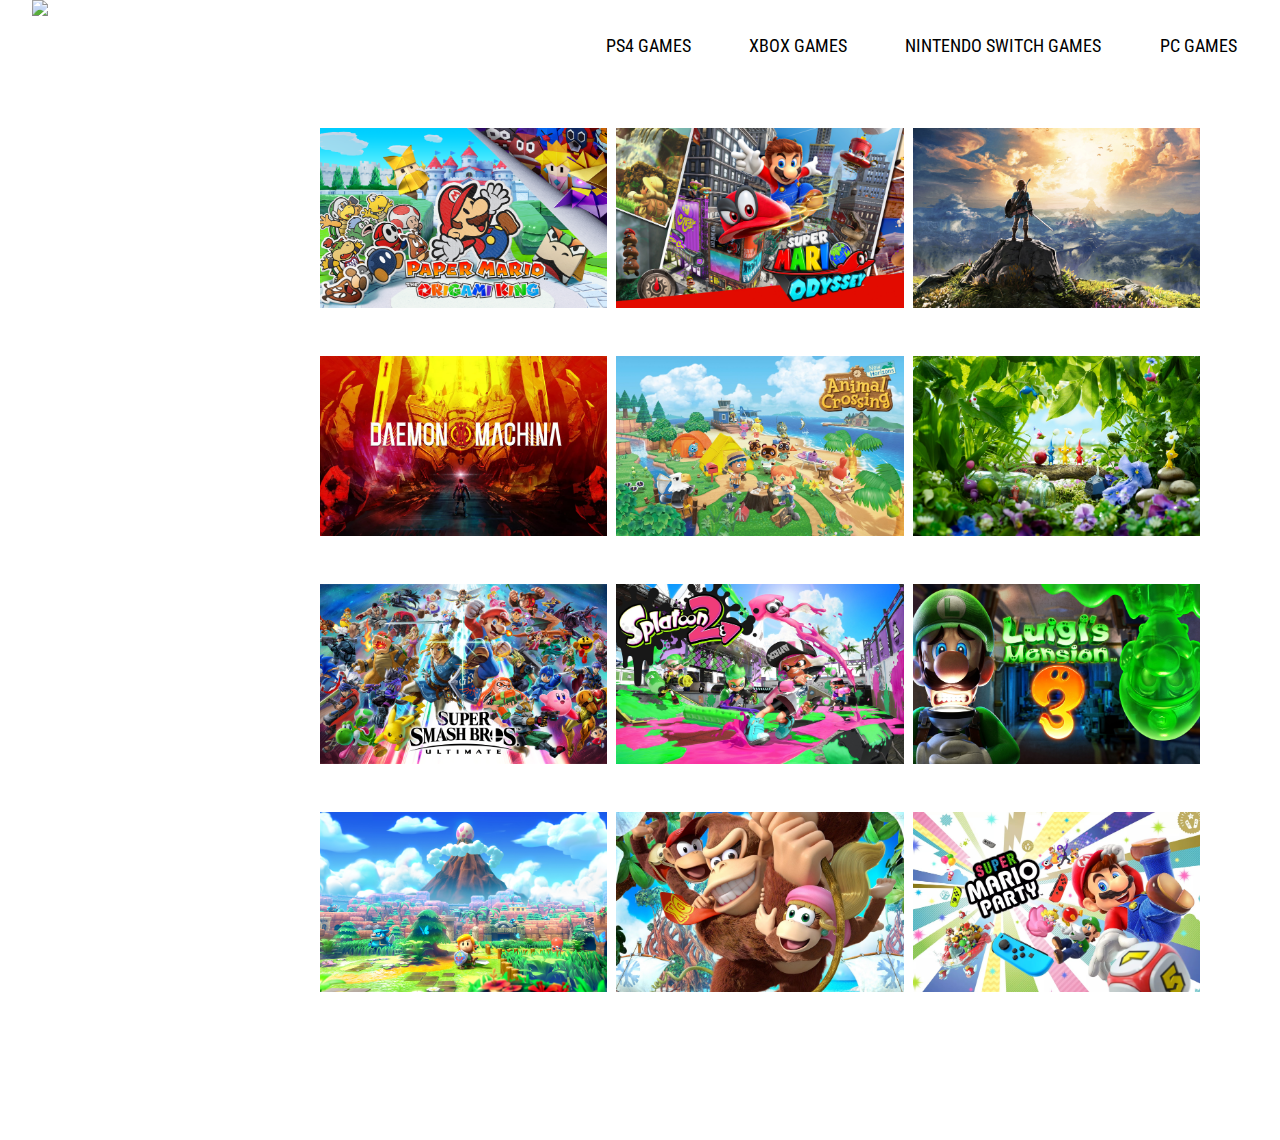
==== nintendo.html @ 9702265d "Add files via upload" ====
<!DOCTYPE html>
<html lang="en">
<head>
    <meta charset="UTF-8">
    <meta name="viewport" content="width=device-width, initial-scale=1.0">
    <link rel="stylesheet" href="css/nintendo.css">
    <title>Nintendo</title>
</head>
<body>
    <div class="container">
        <header>
            <img class="logo" src="https://img.icons8.com/dotty/80/000000/controller.png"/>
            <ul>
                <li class="ps4">
                    <a href="ps4.html">Ps4 Games</a> 
                </li>
                <li class="xbox">
                   <a href="xbox.html">xbox Games</a> 
                </li>
                <li class="nintendo">
                    <a href="nintendo.html">Nintendo Switch Games</a> 
                </li>
                <li class="pc">
                    <a href="pc.html">Pc Games</a>
                </li>
            </ul>
        </header>
    <div class="nintendo-grid">
        <div class="grid-item1">
            <img class="paper" src="images/PaperMario.png" alt="">
        </div>
        <div class="grid-item2">
            <img class="odyssey" src="images/SuperMarioOdyssey.png" alt="">
        </div>
        <div class="grid-item3">
            <img class="zelda" src="images/LegendOfZelda.jpg" alt="">
        </div>
        <div class="grid-item4">
            <img class="daemon" src="images/DaemonXMachina.jpg" alt="">
        </div>
        <div class="grid-item5">
            <img class="animal" src="images/AnimalCrossing.jpg" alt="">
        </div>
        <div class="grid-item6">
            <img class="pikmin" src="images/Pikmin.jpg" alt="">
        </div>
        <div class="grid-item7">
            <img class="bros" src="images/SmashBros.png" alt="">
        </div>
        <div class="grid-item8">
            <img class="splatoon" src="images/Splatoon2.jpg" alt="">
        </div>
        <div class="grid-item9">
            <img class="luigi" src="images/LuigisMansion3.jpg" alt="">
        </div>
        <div class="grid-item10">
            <img class="link" src="images/LinksAwakening.png" alt="">
        </div>
        <div class="grid-item11">
            <img class="kong" src="images/DonkeyKong.jpg" alt="">
        </div>
        <div class="grid-item12">
            <img class="party" src="images/SuperMarioParty.jpg" alt="">
        </div>
    </div>
</body>
</html>
---- css/nintendo.css ----
@import url('https://fonts.googleapis.com/css2?family=Roboto+Condensed&display=swap');

*{
    margin: 0;
    padding: 0;
    box-sizing: border-box;
}

body{
    font-family: 'Roboto Condensed', sans-serif;
    overflow-x: hidden;

}


header{
    position: fixed;
    background-color: white;  
    width: 100% ;
    max-height: 80px;
    top: 0;
    left: 0;
    z-index: 10;
    position: fixed;
    
   
}

ul{
    color: black;
    list-style: none;
    float: right;
    font-size: 18px;
    text-transform: uppercase;
    margin-right: 1rem;

}

li{
    margin: 1.7rem;
    display: inline-block;
    position: relative;
    top: 0.5rem;
}
.logo{
   margin-left: 2em;



    
    
}

a{
    text-decoration: none;
    color: black;
}

.ps4 :hover{
    border-bottom: 2px solid blue;
    transition: 100ms ease-out ;
    

}

.xbox :hover{
    border-bottom: 2px solid green;
    transition: 100ms ease-out ;
}

.nintendo :hover{
    border-bottom: 2px solid red;
    transition: 100ms ease-out ;
}

.pc :hover{
    border-bottom: 2px solid black;
    transition: 100ms ease-out ;
}

.nintendo-grid{
    display: grid;
    grid-template-rows:    repeat(5, 100px);
    grid-template-columns: repeat(3, 1fr);
    margin-top: 8em;
    grid-gap: 1%;
    margin-left: 20em;
    grid-row-gap: 8em;

}

.paper{
    object-fit: cover;
    width: 100%;
}

.odyssey{
    object-fit: cover;
    width: 100%;
}

.zelda{
    object-fit: cover;
    width: 100%;
}

.container{
    width: 1200px;
}

.daemon{
    object-fit: cover;
    width: 100%;
}

.animal{
    object-fit: cover;
    width: 100%;
}

.pikmin{
    object-fit: cover;
    width: 100%;
}

.bros{
    object-fit: cover;
    width: 100%;
}

.splatoon{
    object-fit: cover;
    width: 100%;
}

.luigi{
    object-fit: cover;
    width: 100%;
}

.link{
    object-fit: cover;
    width: 100%;
}

.kong{
    object-fit: cover;
    width: 100%;
}

.party{
    object-fit: cover;
    width: 100%;
}

.grid-item1 :hover{
    transform: scale(1.2);
    transition: 300ms ease-out;
    cursor: pointer;
}

.grid-item2 :hover{
    transform: scale(1.2);
    transition: 300ms ease-out;
    cursor: pointer;

}

.grid-item3 :hover{
    transform: scale(1.2);
    transition: 300ms ease-out;
    cursor: pointer;

}

.grid-item4 :hover{
    transform: scale(1.2);
    transition: 300ms ease-out;
    cursor: pointer;

}

.grid-item5 :hover{
    transform: scale(1.2);
    transition: 300ms ease-out;
    cursor: pointer;

}

.grid-item6 :hover{
    transform: scale(1.2);
    transition: 300ms ease-out;
    cursor: pointer;

}

.grid-item7 :hover{
    transform: scale(1.2);
    transition: 300ms ease-out;
    cursor: pointer;

}

.grid-item8 :hover{
    transform: scale(1.2);
    transition: 300ms ease-out;
    cursor: pointer;

}

.grid-item9 :hover{
    transform: scale(1.2);
    transition: 300ms ease-out;
    cursor: pointer;

}

.grid-item10 :hover{
    transform: scale(1.2);
    transition: 300ms ease-out;
    cursor: pointer;

}

.grid-item11 :hover{
    transform: scale(1.2);
    transition: 300ms ease-out;
    cursor: pointer;

}

.grid-item12 :hover{
    transform: scale(1.2);
    transition: 300ms ease-out;
    cursor: pointer;

}
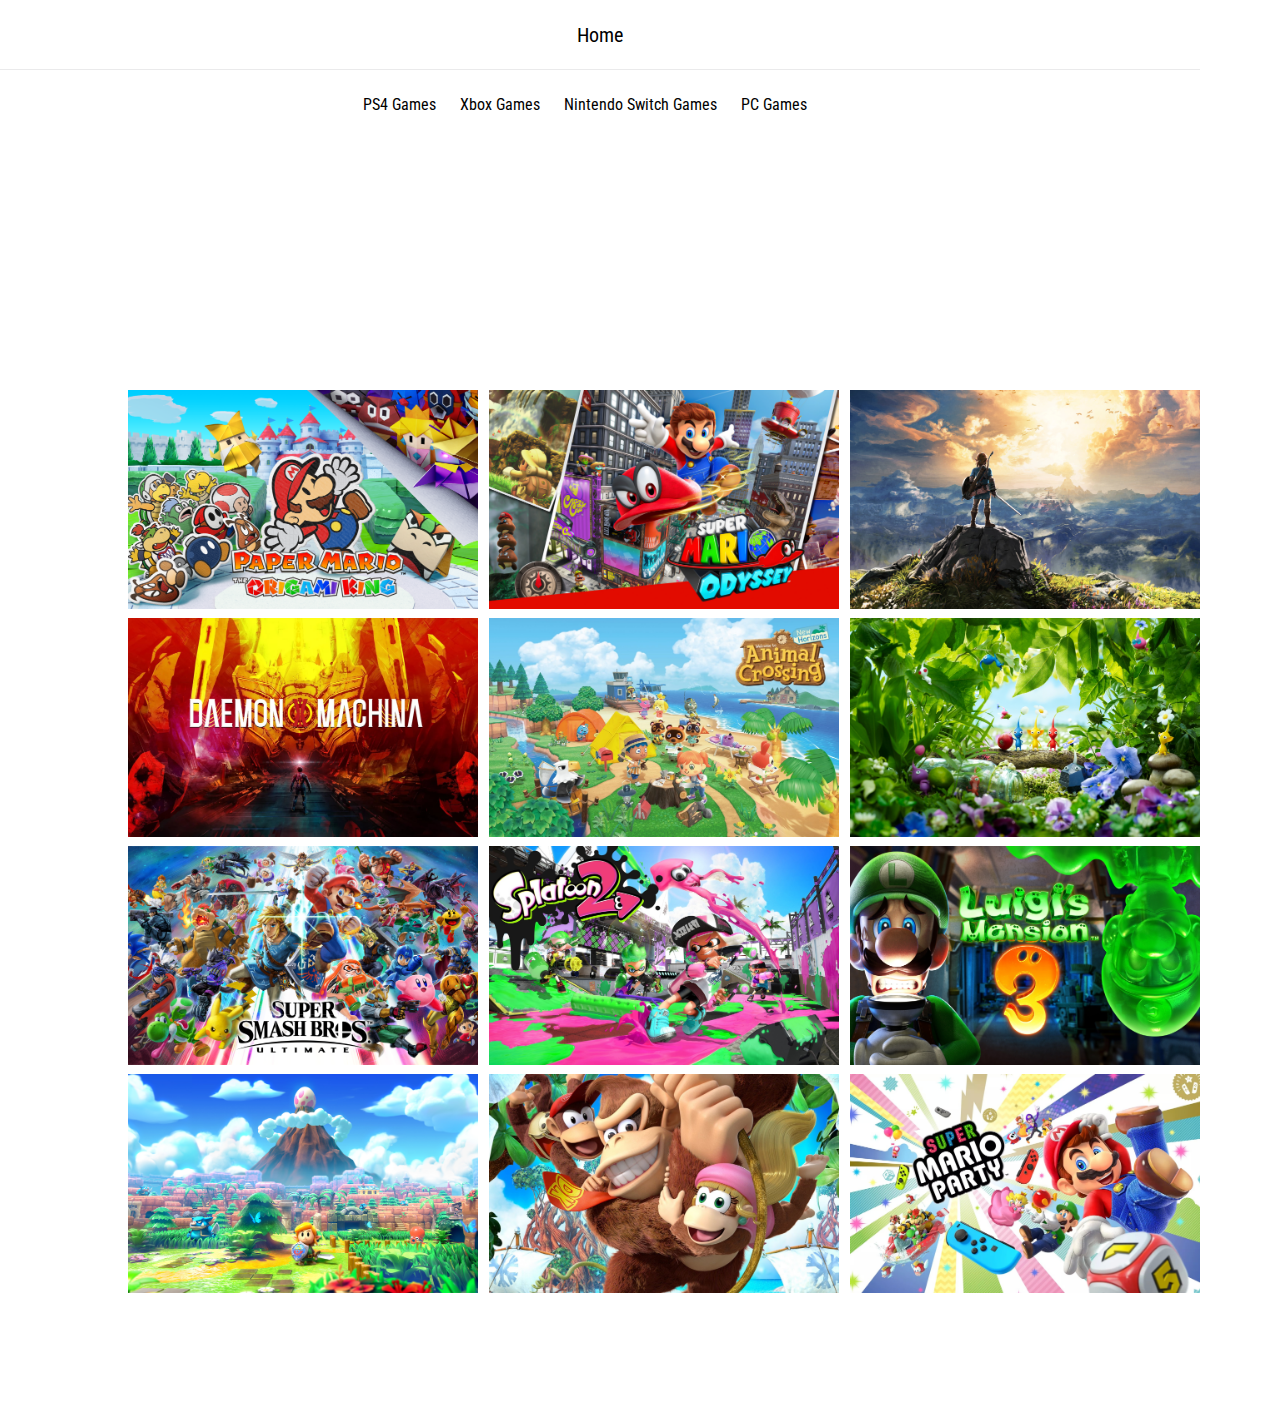
==== commit 9dcd81cd: "gfgf" ====
--- a/nintendo.html
+++ b/nintendo.html
@@ -1,67 +1,64 @@
-<!DOCTYPE html>
-<html lang="en">
-<head>
-    <meta charset="UTF-8">
-    <meta name="viewport" content="width=device-width, initial-scale=1.0">
-    <link rel="stylesheet" href="css/nintendo.css">
-    <title>Nintendo</title>
-</head>
-<body>
-    <div class="container">
-        <header>
-            <img class="logo" src="https://img.icons8.com/dotty/80/000000/controller.png"/>
-            <ul>
-                <li class="ps4">
-                    <a href="ps4.html">Ps4 Games</a> 
-                </li>
-                <li class="xbox">
-                   <a href="xbox.html">xbox Games</a> 
-                </li>
-                <li class="nintendo">
-                    <a href="nintendo.html">Nintendo Switch Games</a> 
-                </li>
-                <li class="pc">
-                    <a href="pc.html">Pc Games</a>
-                </li>
-            </ul>
-        </header>
-    <div class="nintendo-grid">
-        <div class="grid-item1">
-            <img class="paper" src="images/PaperMario.png" alt="">
-        </div>
-        <div class="grid-item2">
-            <img class="odyssey" src="images/SuperMarioOdyssey.png" alt="">
-        </div>
-        <div class="grid-item3">
-            <img class="zelda" src="images/LegendOfZelda.jpg" alt="">
-        </div>
-        <div class="grid-item4">
-            <img class="daemon" src="images/DaemonXMachina.jpg" alt="">
-        </div>
-        <div class="grid-item5">
-            <img class="animal" src="images/AnimalCrossing.jpg" alt="">
-        </div>
-        <div class="grid-item6">
-            <img class="pikmin" src="images/Pikmin.jpg" alt="">
-        </div>
-        <div class="grid-item7">
-            <img class="bros" src="images/SmashBros.png" alt="">
-        </div>
-        <div class="grid-item8">
-            <img class="splatoon" src="images/Splatoon2.jpg" alt="">
-        </div>
-        <div class="grid-item9">
-            <img class="luigi" src="images/LuigisMansion3.jpg" alt="">
-        </div>
-        <div class="grid-item10">
-            <img class="link" src="images/LinksAwakening.png" alt="">
-        </div>
-        <div class="grid-item11">
-            <img class="kong" src="images/DonkeyKong.jpg" alt="">
-        </div>
-        <div class="grid-item12">
-            <img class="party" src="images/SuperMarioParty.jpg" alt="">
-        </div>
-    </div>
-</body>
+<!DOCTYPE html>
+<html lang="en">
+<head>
+    <meta charset="UTF-8">
+    <meta name="viewport" content="width=device-width, initial-scale=1.0">
+    <link rel="stylesheet" href="css/nintendo.css">
+    <title>Nintendo</title>
+</head>
+<body>
+    <div class="container">
+        <div class="nav">
+            <p  class="home">
+                <a href="index.html">Home</a> 
+            </p>
+
+            <label for="toggle">&#9776;</label>
+            <input type="checkbox" id="toggle">
+            <div class="menu">
+                <a href="ps4.html">PS4 Games</a>
+                <a href="xbox.html">Xbox Games</a>
+                <a href="nintendo.html">Nintendo Switch Games</a>
+                <a href="pc.html"><span>PC Games</span></a>
+            </div>
+        </div>
+    <div class="nintendo-grid">
+        <div class="grid-item1">
+            <img class="paper" src="images/PaperMario.png" alt="">
+        </div>
+        <div class="grid-item2">
+            <img class="odyssey" src="images/SuperMarioOdyssey.png" alt="">
+        </div>
+        <div class="grid-item3">
+            <img class="zelda" src="images/LegendOfZelda.jpg" alt="">
+        </div>
+        <div class="grid-item4">
+            <img class="daemon" src="images/DaemonXMachina.jpg" alt="">
+        </div>
+        <div class="grid-item5">
+            <img class="animal" src="images/AnimalCrossing.jpg" alt="">
+        </div>
+        <div class="grid-item6">
+            <img class="pikmin" src="images/Pikmin.jpg" alt="">
+        </div>
+        <div class="grid-item7">
+            <img class="bros" src="images/SmashBros.png" alt="">
+        </div>
+        <div class="grid-item8">
+            <img class="splatoon" src="images/Splatoon2.jpg" alt="">
+        </div>
+        <div class="grid-item9">
+            <img class="luigi" src="images/LuigisMansion3.jpg" alt="">
+        </div>
+        <div class="grid-item10">
+            <img class="link" src="images/LinksAwakening.png" alt="">
+        </div>
+        <div class="grid-item11">
+            <img class="kong" src="images/DonkeyKong.jpg" alt="">
+        </div>
+        <div class="grid-item12">
+            <img class="party" src="images/SuperMarioParty.jpg" alt="">
+        </div>
+    </div>
+</body>
 </html>--- a/css/nintendo.css
+++ b/css/nintendo.css
@@ -1,237 +1,262 @@
-@import url('https://fonts.googleapis.com/css2?family=Roboto+Condensed&display=swap');
-
-*{
-    margin: 0;
-    padding: 0;
-    box-sizing: border-box;
-}
-
-body{
-    font-family: 'Roboto Condensed', sans-serif;
-    overflow-x: hidden;
-
-}
-
-
-header{
-    position: fixed;
-    background-color: white;  
-    width: 100% ;
-    max-height: 80px;
-    top: 0;
-    left: 0;
-    z-index: 10;
-    position: fixed;
-    
-   
-}
-
-ul{
-    color: black;
-    list-style: none;
-    float: right;
-    font-size: 18px;
-    text-transform: uppercase;
-    margin-right: 1rem;
-
-}
-
-li{
-    margin: 1.7rem;
-    display: inline-block;
-    position: relative;
-    top: 0.5rem;
-}
-.logo{
-   margin-left: 2em;
-
-
-
-    
-    
-}
-
-a{
-    text-decoration: none;
-    color: black;
-}
-
-.ps4 :hover{
-    border-bottom: 2px solid blue;
-    transition: 100ms ease-out ;
-    
-
-}
-
-.xbox :hover{
-    border-bottom: 2px solid green;
-    transition: 100ms ease-out ;
-}
-
-.nintendo :hover{
-    border-bottom: 2px solid red;
-    transition: 100ms ease-out ;
-}
-
-.pc :hover{
-    border-bottom: 2px solid black;
-    transition: 100ms ease-out ;
-}
-
-.nintendo-grid{
-    display: grid;
-    grid-template-rows:    repeat(5, 100px);
-    grid-template-columns: repeat(3, 1fr);
-    margin-top: 8em;
-    grid-gap: 1%;
-    margin-left: 20em;
-    grid-row-gap: 8em;
-
-}
-
-.paper{
-    object-fit: cover;
-    width: 100%;
-}
-
-.odyssey{
-    object-fit: cover;
-    width: 100%;
-}
-
-.zelda{
-    object-fit: cover;
-    width: 100%;
-}
-
-.container{
-    width: 1200px;
-}
-
-.daemon{
-    object-fit: cover;
-    width: 100%;
-}
-
-.animal{
-    object-fit: cover;
-    width: 100%;
-}
-
-.pikmin{
-    object-fit: cover;
-    width: 100%;
-}
-
-.bros{
-    object-fit: cover;
-    width: 100%;
-}
-
-.splatoon{
-    object-fit: cover;
-    width: 100%;
-}
-
-.luigi{
-    object-fit: cover;
-    width: 100%;
-}
-
-.link{
-    object-fit: cover;
-    width: 100%;
-}
-
-.kong{
-    object-fit: cover;
-    width: 100%;
-}
-
-.party{
-    object-fit: cover;
-    width: 100%;
-}
-
-.grid-item1 :hover{
-    transform: scale(1.2);
-    transition: 300ms ease-out;
-    cursor: pointer;
-}
-
-.grid-item2 :hover{
-    transform: scale(1.2);
-    transition: 300ms ease-out;
-    cursor: pointer;
-
-}
-
-.grid-item3 :hover{
-    transform: scale(1.2);
-    transition: 300ms ease-out;
-    cursor: pointer;
-
-}
-
-.grid-item4 :hover{
-    transform: scale(1.2);
-    transition: 300ms ease-out;
-    cursor: pointer;
-
-}
-
-.grid-item5 :hover{
-    transform: scale(1.2);
-    transition: 300ms ease-out;
-    cursor: pointer;
-
-}
-
-.grid-item6 :hover{
-    transform: scale(1.2);
-    transition: 300ms ease-out;
-    cursor: pointer;
-
-}
-
-.grid-item7 :hover{
-    transform: scale(1.2);
-    transition: 300ms ease-out;
-    cursor: pointer;
-
-}
-
-.grid-item8 :hover{
-    transform: scale(1.2);
-    transition: 300ms ease-out;
-    cursor: pointer;
-
-}
-
-.grid-item9 :hover{
-    transform: scale(1.2);
-    transition: 300ms ease-out;
-    cursor: pointer;
-
-}
-
-.grid-item10 :hover{
-    transform: scale(1.2);
-    transition: 300ms ease-out;
-    cursor: pointer;
-
-}
-
-.grid-item11 :hover{
-    transform: scale(1.2);
-    transition: 300ms ease-out;
-    cursor: pointer;
-
-}
-
-.grid-item12 :hover{
-    transform: scale(1.2);
-    transition: 300ms ease-out;
-    cursor: pointer;
-
-}+@import url('https://fonts.googleapis.com/css2?family=Roboto+Condensed&display=swap');
+
+*{
+    margin: 0;
+    padding: 0;
+    box-sizing: border-box;
+}
+
+body{
+    font-family: 'Roboto Condensed', sans-serif;
+    overflow-x: hidden;
+
+}
+
+
+
+
+a{
+    text-decoration: none;
+    color: black;
+}
+
+.nav{
+    border-bottom: 1px solid #EAEAEB;
+    text-align: center;
+    height: 70px;
+    line-height: 70px;
+}
+.menu{
+    margin: 0 30px 0 0;
+}
+.menu a{
+    margin: 0 10px;
+    line-height: 70px;
+}
+
+label{
+    margin: 0 40px 0 0;
+    font-size: 26px;
+    display: none;
+    width: 26px;
+    float: right;
+}
+
+#toggle{
+    display: none;
+}
+
+.home{
+    text-align: center;
+    font-size: 20px;
+}
+
+.nintendo-grid{
+    display: grid;
+    grid-template-rows:    repeat(5, 100px);
+    grid-template-columns: repeat(3, 1fr);
+    margin-top: 20em;
+    grid-gap: 1%;
+    margin-left: 8em;
+    grid-row-gap: 8em;
+
+}
+
+.paper{
+    object-fit: cover;
+    width: 100%;
+}
+
+.odyssey{
+    object-fit: cover;
+    width: 100%;
+}
+
+.zelda{
+    object-fit: cover;
+    width: 100%;
+}
+
+.container{
+    width: 1200px;
+}
+
+.daemon{
+    object-fit: cover;
+    width: 100%;
+}
+
+.animal{
+    object-fit: cover;
+    width: 100%;
+}
+
+.pikmin{
+    object-fit: cover;
+    width: 100%;
+}
+
+.bros{
+    object-fit: cover;
+    width: 100%;
+}
+
+.splatoon{
+    object-fit: cover;
+    width: 100%;
+}
+
+.luigi{
+    object-fit: cover;
+    width: 100%;
+}
+
+.link{
+    object-fit: cover;
+    width: 100%;
+}
+
+.kong{
+    object-fit: cover;
+    width: 100%;
+}
+
+.party{
+    object-fit: cover;
+    width: 100%;
+}
+
+.grid-item1 :hover{
+    transform: scale(1.2);
+    transition: 300ms ease-out;
+    cursor: pointer;
+}
+
+.grid-item2 :hover{
+    transform: scale(1.2);
+    transition: 300ms ease-out;
+    cursor: pointer;
+
+}
+
+.grid-item3 :hover{
+    transform: scale(1.2);
+    transition: 300ms ease-out;
+    cursor: pointer;
+
+}
+
+.grid-item4 :hover{
+    transform: scale(1.2);
+    transition: 300ms ease-out;
+    cursor: pointer;
+
+}
+
+.grid-item5 :hover{
+    transform: scale(1.2);
+    transition: 300ms ease-out;
+    cursor: pointer;
+
+}
+
+.grid-item6 :hover{
+    transform: scale(1.2);
+    transition: 300ms ease-out;
+    cursor: pointer;
+
+}
+
+.grid-item7 :hover{
+    transform: scale(1.2);
+    transition: 300ms ease-out;
+    cursor: pointer;
+
+}
+
+.grid-item8 :hover{
+    transform: scale(1.2);
+    transition: 300ms ease-out;
+    cursor: pointer;
+
+}
+
+.grid-item9 :hover{
+    transform: scale(1.2);
+    transition: 300ms ease-out;
+    cursor: pointer;
+
+}
+
+.grid-item10 :hover{
+    transform: scale(1.2);
+    transition: 300ms ease-out;
+    cursor: pointer;
+
+}
+
+.grid-item11 :hover{
+    transform: scale(1.2);
+    transition: 300ms ease-out;
+    cursor: pointer;
+
+}
+
+.grid-item12 :hover{
+    transform: scale(1.2);
+    transition: 300ms ease-out;
+    cursor: pointer;
+
+}
+
+@media only screen and (max-width:500px){
+    .container{
+        width: 100%;
+    }
+
+    label{
+        display: block;
+        cursor: pointer;
+    }
+    .menu{
+        text-align: center;
+        width: 100%;
+        display: none;
+    }
+
+    .menu a{
+        display: block;
+        border-bottom: 1px solid #EAEAEB;
+        margin: 0;
+        clear: right;
+
+    }
+    #toggle:checked + .menu{
+        display: block;
+    }
+
+    .nintendo-grid{
+        margin-left: -0.5%;
+        margin-top: 22em;
+        
+    }
+    .container{
+        width: 100%;
+    }
+}
+
+@media only screen and (max-width:1200px){
+    .container{
+        width: 100%;
+    }
+
+
+    .nintendo-grid{
+        margin-left: -0.5%;
+      
+        
+    }
+    .container{
+        width: 100%;
+    }
+}
